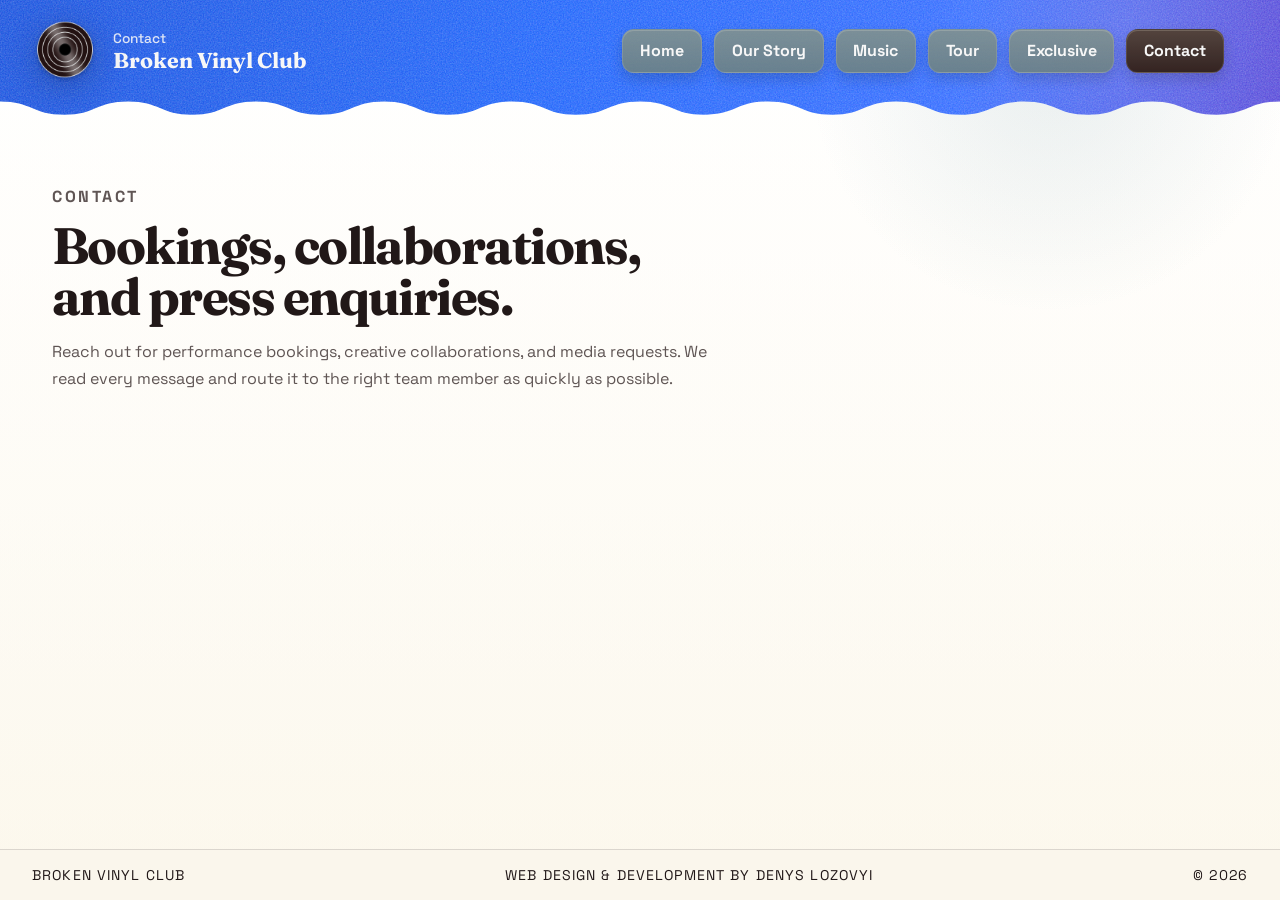
==== contact.html @ ab6408f3 "Added  window for mobile navigation" ====
<!DOCTYPE html>
<html lang="en">
<head>
  <meta charset="UTF-8">
  <meta name="viewport" content="width=device-width, initial-scale=1.0">
  <title>Broken Vinyl Club | Contact</title>
  <meta
    name="description"
    content="Broken Vinyl Club - Contact"
  >
  <link rel="preconnect" href="https://fonts.googleapis.com">
  <link rel="preconnect" href="https://fonts.gstatic.com" crossorigin>
  <link
    href="https://fonts.googleapis.com/css2?family=Fraunces:opsz,wght@9..144,600;9..144,700&family=Space+Grotesk:wght@400;500;700&display=swap"
    rel="stylesheet"
  >
  <link rel="stylesheet" href="theme.css">
  <link rel="stylesheet" href="styles.css">
  <script src="script.js" defer></script>
</head>
<body class="no-js">
  <a class="skip-link" href="#main-content">Skip to content</a>

  <div class="site-frame">
    <header class="site-header">
      <div class="brand-lockup">
        <a class="brand-mark" href="./index.html" aria-label="Broken Vinyl Club homepage">
          <img
            class="brand-mark__image"
            src="./public/images/Logo.png"
            srcset="./public/images/Logo.png 1x, ./public/images/Logo2X.png 2x"
            alt="Broken Vinyl Club logo"
            width="89"
            height="89"
          >
        </a>
        <div class="brand-copy">
          <p class="eyebrow">Contact</p>
          <h1>Broken Vinyl Club</h1>
        </div>
      </div>

      <button
        class="menu-toggle"
        type="button"
        aria-expanded="false"
        aria-controls="site-navigation"
      >
        Menu
      </button>

      <nav class="site-nav" id="site-navigation" aria-label="Primary navigation">
        <ul>
          <li><a href="./index.html">Home</a></li>
          <li><a href="./our-story.html">Our Story</a></li>
          <li><a href="./music.html">Music</a></li>
          <li><a href="./tour.html">Tour</a></li>
          <li><a href="./exclusive.html">Exclusive</a></li>
          <li><a class="is-active" href="./contact.html" aria-current="page">Contact</a></li>
        </ul>
      </nav>
    </header>

    <div class="mobile-nav-overlay" id="mobile-nav-overlay" hidden></div>

    <main id="main-content">
      <section class="section-panel" aria-labelledby="page-title">
        <div class="section-heading">
          <p class="section-kicker">Contact</p>
          <h2 id="page-title">Bookings, collaborations, and press enquiries.</h2>
          <p>
            Reach out for performance bookings, creative collaborations, and media requests. We read every message and route it to the right team member as quickly as possible.
          </p>
        </div>
      </section>
    </main>

    <footer class="site-footer">
      <p>Broken Vinyl Club</p>
      <p>Web Design &amp; Development By Denys Lozovyi</p>
      <p>&copy; <span id="current-year">2026</span></p>
    </footer>
  </div>
</body>
</html>
---- theme.css ----
:root {
  --vinyl: #231212;
  --paper: #fff5da;
  --accent: #8dabb0;
  --sage: #677d80;
  --paper-white: #f7f7f7;
  --titlebar: #185ffa;
  --titlebar-noise-a: rgba(75, 116, 221, 0.4);
  --titlebar-noise-b: rgba(86, 45, 252, 0.21);
  --text: #211818;
  --muted: #5f5554;
  --line: #201715;
  --line-soft: rgba(32, 23, 21, 0.14);
  --table-line: rgba(32, 23, 21, 0.18);
  --surface: #ffffff;
  --surface-warm: #fffaf0;
  --shadow-soft: 0 18px 50px rgba(0, 0, 0, 0.16);
  --shadow-button: 0 10px 22px rgba(35, 18, 18, 0.28);
  --content-width: 1240px;
  --header-gradient:
    radial-gradient(circle at 88% 20%, rgba(247, 247, 247, 0.12), transparent 18%),
    linear-gradient(98deg, #114cdd 0%, var(--titlebar) 42%, #2d67ff 75%, #4f40d6 100%);
  --main-surface-gradient:
    radial-gradient(circle at 82% 8%, rgba(141, 171, 176, 0.14), transparent 18%),
    linear-gradient(180deg, rgba(255, 255, 255, 0.72), rgba(250, 243, 224, 0.38));
  --table-gradient:
    linear-gradient(180deg, rgba(255, 255, 255, 0.88), rgba(255, 250, 235, 0.58));
  }
---- styles.css ----
*,
*::before,
*::after {
  box-sizing: border-box;
}

html {
  scroll-behavior: smooth;
}

body {
  margin: 0;
  min-height: 100vh;
  font-family: "Space Grotesk", "Segoe UI", sans-serif;
  background: var(--main-surface-gradient);
  color: var(--text);
}

img {
  display: block;
  max-width: 100%;
}

a {
  color: inherit;
}

.skip-link {
  position: absolute;
  left: 1rem;
  top: -3rem;
  z-index: 50;
  padding: 0.85rem 1rem;
  border-radius: 999px;
  background: var(--paper);
  color: var(--line);
  text-decoration: none;
  transition: top 0.2s ease;
}

.skip-link:focus {
  top: 1rem;
}

.site-frame {
  min-height: 100vh;
  display: flex;
  flex-direction: column;
  background: var(--main-surface-gradient);
}

.site-header {
  position: relative;
  display: grid;
  grid-template-columns: auto minmax(0, 1fr) auto;
  align-items: center;
  gap: 1rem 1.5rem;
  padding: 1.1rem clamp(1rem, 3vw, 2rem) 3rem;
  background: var(--header-gradient);
  isolation: isolate;
  overflow: hidden;
  -webkit-mask:
    url("data:image/svg+xml,%3Csvg xmlns='http://www.w3.org/2000/svg' viewBox='0 0 240 160' preserveAspectRatio='none'%3E%3Cpath fill='black' d='M0 0H240V123c-6 0-6 16-12 16s-6-16-12-16-6 16-12 16-6-16-12-16-6 16-12 16-6-16-12-16-6 16-12 16-6-16-12-16-6 16-12 16-6-16-12-16-6 16-12 16-6-16-12-16-6 16-12 16-6-16-12-16-6 16-12 16-6-16-12-16-6 16-12 16-6-16-12-16-6 16-12 16-6-16-12-16V0Z'/%3E%3C/svg%3E")
    center bottom / 100% 100% no-repeat;
  mask:
    url("data:image/svg+xml,%3Csvg xmlns='http://www.w3.org/2000/svg' viewBox='0 0 240 160' preserveAspectRatio='none'%3E%3Cpath fill='black' d='M0 0H240V123c-6 0-6 16-12 16s-6-16-12-16-6 16-12 16-6-16-12-16-6 16-12 16-6-16-12-16-6 16-12 16-6-16-12-16-6 16-12 16-6-16-12-16-6 16-12 16-6-16-12-16-6 16-12 16-6-16-12-16-6 16-12 16-6-16-12-16-6 16-12 16-6-16-12-16-6 16-12 16-6-16-12-16V0Z'/%3E%3C/svg%3E")
    center bottom / 100% 100% no-repeat;
}

.site-header::before {
  content: "";
  position: absolute;
  inset: 0;
  background-image:
    radial-gradient(circle, var(--titlebar-noise-a) 0 0.85px, transparent 0.95px),
    radial-gradient(circle, var(--titlebar-noise-b) 0 0.8px, transparent 0.92px),
    url("data:image/svg+xml,%3Csvg xmlns='http://www.w3.org/2000/svg' viewBox='0 0 160 160'%3E%3Cfilter id='n'%3E%3CfeTurbulence type='fractalNoise' baseFrequency='0.82' numOctaves='2' stitchTiles='stitch'/%3E%3C/filter%3E%3Crect width='160' height='160' filter='url(%23n)' opacity='0.9'/%3E%3C/svg%3E");
  background-size: 8px 8px, 9px 9px, 180px 180px;
  background-position: 0 0, 3px 2px, 0 0;
  mix-blend-mode: screen;
  opacity: 0.42;
  pointer-events: none;
}

.brand-lockup {
  display: flex;
  align-items: center;
  gap: 0.9rem;
  position: relative;
  z-index: 1;
  min-width: 0;
}

.brand-mark {
  display: inline-flex;
  align-items: center;
  justify-content: center;
  text-decoration: none;
}

.brand-mark__image {
  width: 4.15rem;
  height: auto;
  filter: drop-shadow(0 8px 18px rgba(12, 12, 20, 0.28));
}

.brand-copy {
  color: var(--paper-white);
}

.brand-copy .eyebrow {
  margin: 0 0 0.18rem;
  font-size: 0.86rem;
  font-weight: 500;
  letter-spacing: 0;
  text-transform: none;
  opacity: 0.88;
}

.brand-copy h1,
.section-heading h2,
.hero-copy h2 {
  font-family: "Fraunces", Georgia, serif;
}

.brand-copy h1 {
  margin: 0;
  font-size: clamp(1rem, 1.8vw, 1.35rem);
  line-height: 1.05;
  text-wrap: balance;
}

.menu-toggle {
  display: none;
  border: 1px solid rgba(255, 245, 218, 0.22);
  border-radius: 0.9rem;
  padding: 0.75rem 1rem;
  font: inherit;
  font-weight: 700;
  color: var(--paper-white);
  background: rgba(103, 125, 128, 0.9);
  box-shadow: var(--shadow-button);
}

.mobile-nav-overlay {
  display: none;
}

.mobile-nav-panel {
  display: none;
}

.site-nav {
  position: relative;
  z-index: 1;
  justify-self: end;
}

.site-nav ul {
  display: flex;
  align-items: center;
  gap: 0.75rem;
  margin: 0;
  padding: 0;
  list-style: none;
  flex-wrap: wrap;
}

.site-nav a {
  display: inline-flex;
  align-items: center;
  justify-content: center;
  min-height: 2.75rem;
  padding: 0.65rem 1.05rem;
  border: 1px solid rgba(255, 245, 218, 0.12);
  border-radius: 0.75rem;
  background:
    linear-gradient(180deg, rgba(255, 245, 218, 0.16), rgba(255, 245, 218, 0.04)),
    rgba(103, 125, 128, 0.9);
  box-shadow:
    inset 0 1px 0 rgba(255, 245, 218, 0.18),
    0 6px 14px rgba(15, 15, 15, 0.18);
  color: var(--paper-white);
  font-weight: 700;
  text-decoration: none;
  transition:
    transform 0.22s ease,
    background-color 0.22s ease,
    box-shadow 0.22s ease;
}

.site-nav a:hover,
.site-nav a:focus-visible {
  transform: translateY(-2px);
  background:
    linear-gradient(180deg, rgba(255, 245, 218, 0.22), rgba(255, 245, 218, 0.08)),
    color-mix(in srgb, var(--sage) 82%, var(--accent) 18%);
  box-shadow:
    inset 0 1px 0 rgba(255, 245, 218, 0.2),
    0 10px 20px rgba(15, 15, 15, 0.22);
}

.site-nav a.is-active {
  background:
    linear-gradient(180deg, rgba(255, 245, 218, 0.22), rgba(255, 245, 218, 0.08)),
    var(--vinyl);
}

#main-content {
  flex: 1;
}

.section-panel {
  width: min(100%, var(--content-width));
  margin: 0 auto;
  padding: 3.2rem clamp(1rem, 3vw, 2rem);
}

.hero {
  display: grid;
  grid-template-columns: minmax(260px, 0.92fr) minmax(320px, 1.08fr);
  gap: clamp(2rem, 4vw, 4.5rem);
  align-items: center;
  border-bottom: 1px solid var(--line-soft);
  
}

.hero-art {
  position: relative;
  min-height: 310px;
  border-radius: 1.6rem;
  background:
    radial-gradient(circle at 30% 30%, rgba(255, 245, 218, 0.48), transparent 32%),
    radial-gradient(circle at 70% 70%, rgba(141, 171, 176, 0.22), transparent 28%),
    linear-gradient(135deg, #ff9a61, #ff9560 42%, #ffb37a);
  box-shadow:
    0 0 0 1px rgba(35, 18, 18, 0.06),
    0 16px 35px rgba(255, 151, 102, 0.22);
  overflow: hidden;
}

.hero-art span {
  position: absolute;
  left: 1.2rem;
  bottom: 1.2rem;
  padding: 0.55rem 0.8rem;
  border-radius: 999px;
  background: rgba(35, 18, 18, 0.78);
  color: var(--paper-white);
  font-size: 0.88rem;
  letter-spacing: 0.03em;
}

.hero-copy {
  max-width: 36rem;
}

.section-kicker {
  margin: 0 0 0.6rem;
  font-size: 0.85rem;
  font-weight: 700;
  letter-spacing: 0.16em;
  text-transform: uppercase;
  color: var(--muted);
}

.hero-copy h2,
.section-heading h2 {
  margin: 0;
  font-size: clamp(2rem, 4vw, 3.45rem);
  line-height: 1;
  letter-spacing: -0.03em;
}

.hero-copy p,
.section-heading p,
table,
caption {
  font-size: 1rem;
  line-height: 1.72;
}

.hero-copy p:not(.section-kicker) {
  margin: 1rem 0 0;
  color: var(--muted);
}

.button {
  display: inline-flex;
  align-items: center;
  justify-content: center;
  min-height: 3.2rem;
  padding: 0.9rem 1.35rem;
  border-radius: 999px;
  border: 0;
  font: inherit;
  font-weight: 700;
  text-decoration: none;
  cursor: pointer;
  transition:
    transform 0.22s ease,
    box-shadow 0.22s ease,
    background-color 0.22s ease;
}

.button-primary {
  margin-top: 1.55rem;
  background:
    linear-gradient(180deg, rgba(255, 245, 218, 0.16), rgba(255, 245, 218, 0)),
    var(--vinyl);
  color: var(--paper-white);
  box-shadow: var(--shadow-button);
}

.button-primary:hover,
.button-primary:focus-visible {
  transform: translateY(-2px);
  box-shadow: 0 16px 30px rgba(35, 18, 18, 0.34);
}

.section-heading {
  max-width: 42rem;
}

.section-heading p:not(.section-kicker) {
  margin: 0.95rem 0 0;
  color: var(--muted);
}

.table-wrap {
  margin-top: 2rem;
  overflow-x: auto;
  border-radius: 1.4rem;
  background:
    var(--table-gradient);
  box-shadow:
    inset 0 0 0 1px rgba(32, 23, 21, 0.06),
    var(--shadow-soft);
}

table {
  width: 100%;
  border-collapse: collapse;
  min-width: 660px;
}

caption {
  padding: 1.4rem 1.4rem 0;
  text-align: left;
  font-weight: 700;
}

th,
td {
  padding: 1rem 1.4rem;
  text-align: left;
  border-bottom: 1px solid var(--table-line);
}

th {
  font-size: 0.9rem;
  letter-spacing: 0.08em;
  text-transform: uppercase;
  color: var(--muted);
}

tbody tr {
  transition: background-color 0.2s ease;
}

tbody tr:hover {
  background: rgba(141, 171, 176, 0.12);
}

.site-footer {
  display: flex;
  flex-wrap: wrap;
  justify-content: space-between;
  gap: 0.8rem 1.5rem;
  margin-top: auto;
  padding: 1rem clamp(1rem, 3vw, 2rem);
  border-top: 1px solid var(--line-soft);
  background: color-mix(in srgb, var(--paper) 38%, var(--paper-white) 62%);
  font-size: 0.88rem;
  text-transform: uppercase;
  letter-spacing: 0.08em;
}

.site-footer p {
  margin: 0;
}

.toast {
  position: fixed;
  right: 1rem;
  bottom: 1rem;
  z-index: 60;
  max-width: min(26rem, calc(100vw - 2rem));
  padding: 0.95rem 1rem;
  border-radius: 1rem;
  background: rgba(35, 18, 18, 0.94);
  color: var(--paper-white);
  box-shadow: 0 14px 30px rgba(0, 0, 0, 0.25);
  opacity: 0;
  transform: translateY(1rem);
  pointer-events: none;
  transition:
    opacity 0.22s ease,
    transform 0.22s ease;
}

.toast.is-visible {
  opacity: 1;
  transform: translateY(0);
}

.reveal {
  opacity: 0;
  transform: translateY(20px);
  transition:
    opacity 0.5s ease,
    transform 0.5s ease;
}

.reveal.is-visible {
  opacity: 1;
  transform: translateY(0);
}

@media (max-width: 900px) {
  .site-header {
    grid-template-columns: minmax(0, 1fr) auto;
    align-items: start;
    padding-bottom: 2rem;
  }

  .menu-toggle {
    display: none;
    position: relative;
    z-index: 90;
  }

  body.js-ready .menu-toggle {
    display: inline-flex;
  }

  body.js-ready .mobile-nav-overlay {
    display: block;
    position: fixed;
    inset: 0;
    z-index: 180;
    background: rgba(19, 15, 18, 0.34);
    opacity: 0;
    pointer-events: none;
    transition: opacity 0.22s ease;
  }

  body.js-ready .mobile-nav-overlay.is-open {
    opacity: 1;
    pointer-events: auto;
  }

  body.js-ready .site-nav {
    display: none;
  }

  body.js-ready .mobile-nav-panel {
    position: fixed;
    top: calc(env(safe-area-inset-top, 0px) + 4.4rem);
    right: calc(clamp(1rem, 3vw, 2rem) + env(safe-area-inset-right, 0px));
    z-index: 200;
    display: none;
    width: clamp(13.5rem, 28vw, 19rem);
    max-width: calc(100vw - 7rem);
    padding: 0.95rem;
    border: 1px solid rgba(255, 245, 218, 0.24);
    border-radius: 1rem;
    background: rgba(20, 16, 22, 0.58);
    box-shadow:
      inset 0 1px 0 rgba(255, 245, 218, 0.15),
      0 24px 46px rgba(0, 0, 0, 0.3);
    backdrop-filter: blur(14px);
    -webkit-backdrop-filter: blur(14px);
  }

  body.js-ready .mobile-nav-panel.is-open {
    display: block;
  }

  body.js-ready .mobile-nav-panel ul {
    margin: 0;
    padding: 0;
    list-style: none;
    flex-direction: column;
    display: flex;
    align-items: stretch;
    gap: 0.55rem;
  }

  body.js-ready .mobile-nav-panel a {
    display: inline-flex;
    align-items: center;
    justify-content: center;
    width: 100%;
    min-height: 2.5rem;
    padding: 0.65rem 0.8rem;
    border: 1px solid rgba(255, 245, 218, 0.12);
    border-radius: 0.75rem;
    background:
      linear-gradient(180deg, rgba(255, 245, 218, 0.16), rgba(255, 245, 218, 0.04)),
      rgba(103, 125, 128, 0.9);
    box-shadow:
      inset 0 1px 0 rgba(255, 245, 218, 0.18),
      0 6px 14px rgba(15, 15, 15, 0.18);
    color: var(--paper-white);
    font-weight: 700;
    text-decoration: none;
  }

  body.js-ready .mobile-nav-panel a:hover,
  body.js-ready .mobile-nav-panel a:focus-visible {
    transform: translateY(-2px);
    background:
      linear-gradient(180deg, rgba(255, 245, 218, 0.22), rgba(255, 245, 218, 0.08)),
      color-mix(in srgb, var(--sage) 82%, var(--accent) 18%);
    box-shadow:
      inset 0 1px 0 rgba(255, 245, 218, 0.2),
      0 10px 20px rgba(15, 15, 15, 0.22);
  }

  body.js-ready .mobile-nav-panel a.is-active {
    background:
      linear-gradient(180deg, rgba(255, 245, 218, 0.22), rgba(255, 245, 218, 0.08)),
      var(--vinyl);
  }

  body.nav-open {
    overflow: hidden;
  }

  .hero {
    grid-template-columns: 1fr;
  }

  .hero-art {
    min-height: 250px;
    order: -1;
  }
}

@media (max-width: 640px) {
  .site-header,
  .section-panel {
    padding-left: 1rem;
    padding-right: 1rem;
  }

  .brand-lockup {
    align-items: flex-start;
  }

  .brand-mark__image {
    width: 3.75rem;
  }

  .brand-copy .eyebrow {
    font-size: 0.8rem;
  }

  .brand-copy h1 {
    font-size: 1rem;
  }

  .hero-copy h2,
  .section-heading h2 {
    font-size: 1.8rem;
  }

  .hero-copy p,
  .section-heading p,
  table,
  caption {
    font-size: 0.96rem;
  }

  .site-footer {
    flex-direction: column;
  }
}

@media (prefers-reduced-motion: reduce) {
  html {
    scroll-behavior: auto;
  }

  *,
  *::before,
  *::after {
    animation-duration: 0.01ms !important;
    animation-iteration-count: 1 !important;
    transition-duration: 0.01ms !important;
  }
}
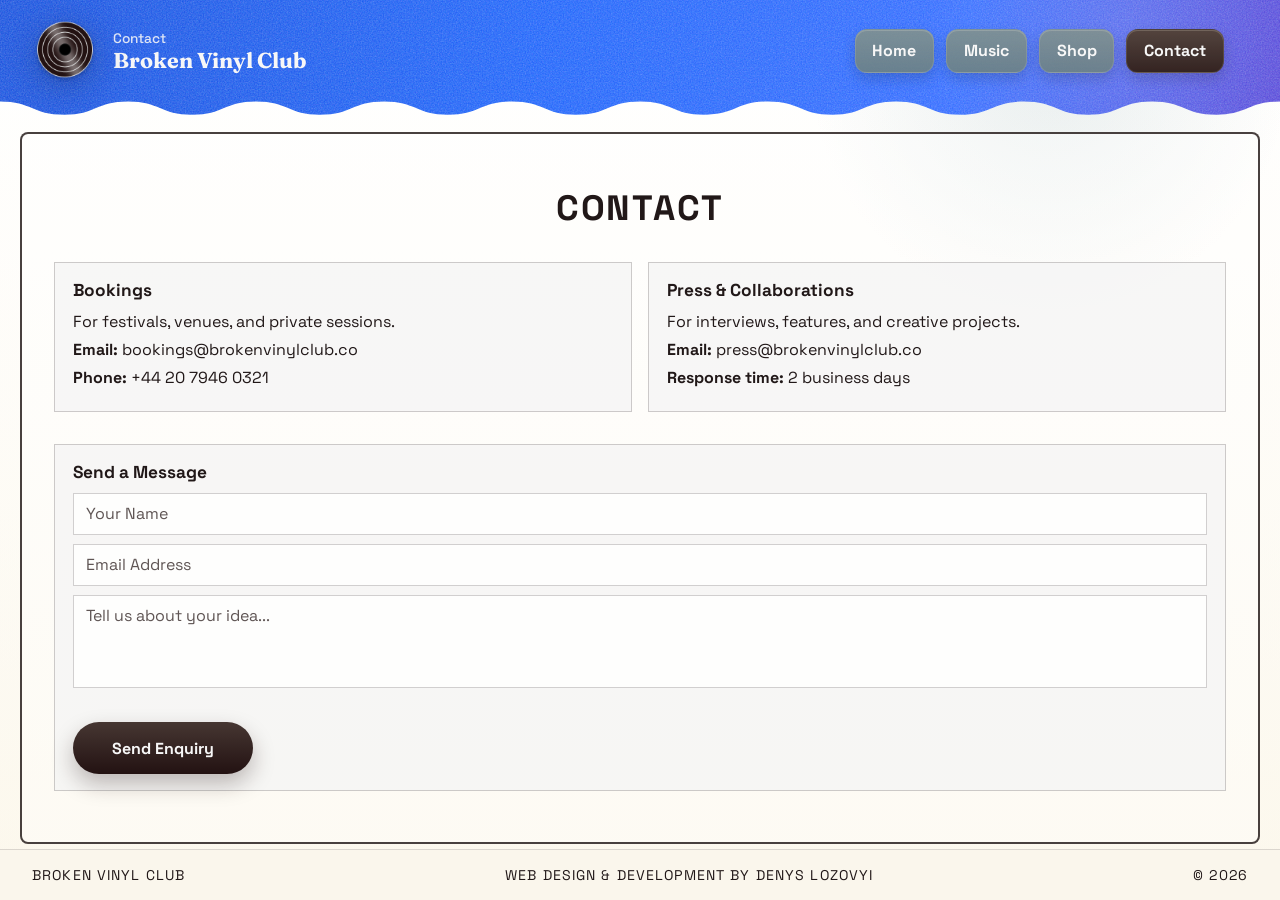
==== commit 5bc73336: "finished the website" ====
--- a/contact.html
+++ b/contact.html
@@ -52,10 +52,8 @@
       <nav class="site-nav" id="site-navigation" aria-label="Primary navigation">
         <ul>
           <li><a href="./index.html">Home</a></li>
-          <li><a href="./our-story.html">Our Story</a></li>
           <li><a href="./music.html">Music</a></li>
-          <li><a href="./tour.html">Tour</a></li>
-          <li><a href="./exclusive.html">Exclusive</a></li>
+          <li><a href="./shop.html">Shop</a></li>
           <li><a class="is-active" href="./contact.html" aria-current="page">Contact</a></li>
         </ul>
       </nav>
@@ -64,13 +62,33 @@
     <div class="mobile-nav-overlay" id="mobile-nav-overlay" hidden></div>
 
     <main id="main-content">
-      <section class="section-panel" aria-labelledby="page-title">
-        <div class="section-heading">
-          <p class="section-kicker">Contact</p>
-          <h2 id="page-title">Bookings, collaborations, and press enquiries.</h2>
-          <p>
-            Reach out for performance bookings, creative collaborations, and media requests. We read every message and route it to the right team member as quickly as possible.
-          </p>
+      <section class="section-panel page-surface contact-page" aria-labelledby="page-title">
+        <div class="page-heading">
+          <h2 id="page-title">Contact</h2>
+        </div>
+
+        <div class="contact-grid">
+          <article class="contact-card">
+            <h3>Bookings</h3>
+            <p>For festivals, venues, and private sessions.</p>
+            <p><strong>Email:</strong> bookings@brokenvinylclub.co</p>
+            <p><strong>Phone:</strong> +44 20 7946 0321</p>
+          </article>
+
+          <article class="contact-card">
+            <h3>Press &amp; Collaborations</h3>
+            <p>For interviews, features, and creative projects.</p>
+            <p><strong>Email:</strong> press@brokenvinylclub.co</p>
+            <p><strong>Response time:</strong> 2 business days</p>
+          </article>
+        </div>
+
+        <div class="contact-form-placeholder">
+          <h3>Send a Message</h3>
+          <div class="form-row-placeholder">Your Name</div>
+          <div class="form-row-placeholder">Email Address</div>
+          <div class="form-area-placeholder">Tell us about your idea...</div>
+          <a class="button contact-cta button-primary" href="mailto:hello@brokenvinylclub.co">Send Enquiry</a>
         </div>
       </section>
     </main>
--- a/styles.css
+++ b/styles.css
@@ -216,6 +216,191 @@
   padding: 3.2rem clamp(1rem, 3vw, 2rem);
 }
 
+.page-surface {
+  min-height: 560px;
+  border: 2px solid rgba(32, 23, 21, 0.82);
+  border-radius: 0.5rem;
+  background: rgba(255, 255, 255, 0.35);
+}
+
+.page-heading h2 {
+  margin: 0;
+  text-align: center;
+  text-transform: uppercase;
+  font-family: "Space Grotesk", "Segoe UI", sans-serif;
+  font-size: clamp(1.8rem, 3vw, 2.2rem);
+  letter-spacing: 0.05em;
+}
+
+.music-page {
+  display: flex;
+  flex-direction: column;
+  gap: 4.5rem;
+  border: 0;
+}
+
+.album-grid {
+  display: grid;
+  grid-template-columns: repeat(3, minmax(190px, 1fr));
+  gap: 2.5rem;
+  width: min(100%, 960px);
+  margin: 0 auto;
+}
+
+.album-card {
+  padding: 0.55rem;
+  background: rgba(231, 231, 231, 0.88);
+  border: 1px solid rgba(32, 23, 21, 0.18);
+  border-radius: 0.55rem;
+}
+
+.album-cover-placeholder {
+  display: flex;
+  align-items: center;
+  justify-content: center;
+  min-height: 168px;
+  border: 1px solid rgba(32, 23, 21, 0.45);
+  background: rgba(202, 202, 202, 0.95);
+  color: rgba(33, 24, 24, 0.85);
+  font-size: 0.9rem;
+}
+
+.album-cover-placeholder span {
+  display: inline-block;
+  text-transform: lowercase;
+  transform: rotate(-27deg);
+}
+
+.album-cover-media {
+  width: 100%;
+  aspect-ratio: 1 / 1;
+  border: 1px solid rgba(32, 23, 21, 0.45);
+  background: rgba(202, 202, 202, 0.95);
+  object-fit: cover;
+}
+
+.album-card h3 {
+  margin: 0.75rem 0 0.2rem;
+  font-size: 0.96rem;
+  font-weight: 500;
+}
+
+.album-card p {
+  margin: 0;
+  font-size: 0.9rem;
+  color: var(--muted);
+}
+
+.shop-page {
+  display: flex;
+  flex-direction: column;
+  gap: 2.25rem;
+  border: 0;
+}
+
+.shop-layout {
+  display: grid;
+  grid-template-columns: minmax(240px, 0.95fr) minmax(260px, 1.05fr);
+  gap: 1.5rem;
+  align-items: stretch;
+}
+
+.shop-vinyl-media {
+  width: 100%;
+  aspect-ratio: 3 / 2;
+  border: 1px solid rgba(32, 23, 21, 0.35);
+  border-radius: 0.55rem;
+  background: rgba(207, 207, 207, 0.92);
+  object-fit: cover;
+}
+
+.shop-details {
+  display: flex;
+  flex-direction: column;
+  gap: 0.9rem;
+  padding: 1rem 1.1rem;
+  border: 1px solid rgba(32, 23, 21, 0.2);
+  border-radius: 0.55rem;
+  background: rgba(245, 245, 245, 0.75);
+}
+
+.shop-details h3 {
+  margin: 0;
+  font-size: 1.25rem;
+}
+
+.shop-details p {
+  margin: 0;
+  line-height: 1.55;
+}
+
+.shop-label {
+  font-weight: 700;
+  margin-top: 0.2rem;
+}
+
+.shop-select {
+  min-height: 2.8rem;
+  border: 1px solid rgba(32, 23, 21, 0.25);
+  border-radius: 0.5rem;
+  padding: 0.55rem 0.75rem;
+  font: inherit;
+  background: rgba(255, 255, 255, 0.92);
+  color: var(--line);
+}
+
+.contact-page {
+  display: flex;
+  flex-direction: column;
+  gap: 2rem;
+}
+
+.contact-grid {
+  display: grid;
+  grid-template-columns: repeat(2, minmax(240px, 1fr));
+  gap: 1rem;
+}
+
+.contact-card,
+.contact-form-placeholder {
+  padding: 1rem 1.1rem;
+  border: 1px solid rgba(32, 23, 21, 0.2);
+  background: rgba(245, 245, 245, 0.75);
+}
+
+.contact-card h3,
+.contact-form-placeholder h3 {
+  margin: 0 0 0.6rem;
+  font-size: 1.08rem;
+}
+
+.contact-card p {
+  margin: 0 0 0.45rem;
+}
+
+.form-row-placeholder,
+.form-area-placeholder {
+  display: flex;
+  align-items: center;
+  min-height: 2.6rem;
+  margin-bottom: 0.6rem;
+  padding: 0 0.75rem;
+  border: 1px solid rgba(32, 23, 21, 0.2);
+  background: rgba(255, 255, 255, 0.85);
+  color: var(--muted);
+}
+
+.form-area-placeholder {
+  min-height: 5.8rem;
+  align-items: flex-start;
+  padding-top: 0.55rem;
+}
+
+.contact-cta {
+  margin-top: 0.4rem;
+  min-width: 180px;
+}
+
 .hero {
   display: grid;
   grid-template-columns: minmax(260px, 0.92fr) minmax(320px, 1.08fr);
@@ -542,6 +727,29 @@
     grid-template-columns: 1fr;
   }
 
+  .page-surface {
+    min-height: auto;
+  }
+
+  .album-grid {
+    grid-template-columns: 1fr;
+    width: 100%;
+    max-width: 360px;
+    gap: 1rem;
+  }
+
+  .shop-layout {
+    grid-template-columns: 1fr;
+  }
+
+  .shop-vinyl-media {
+    max-width: 520px;
+  }
+
+  .contact-grid {
+    grid-template-columns: 1fr;
+  }
+
   .hero-art {
     min-height: 250px;
     order: -1;
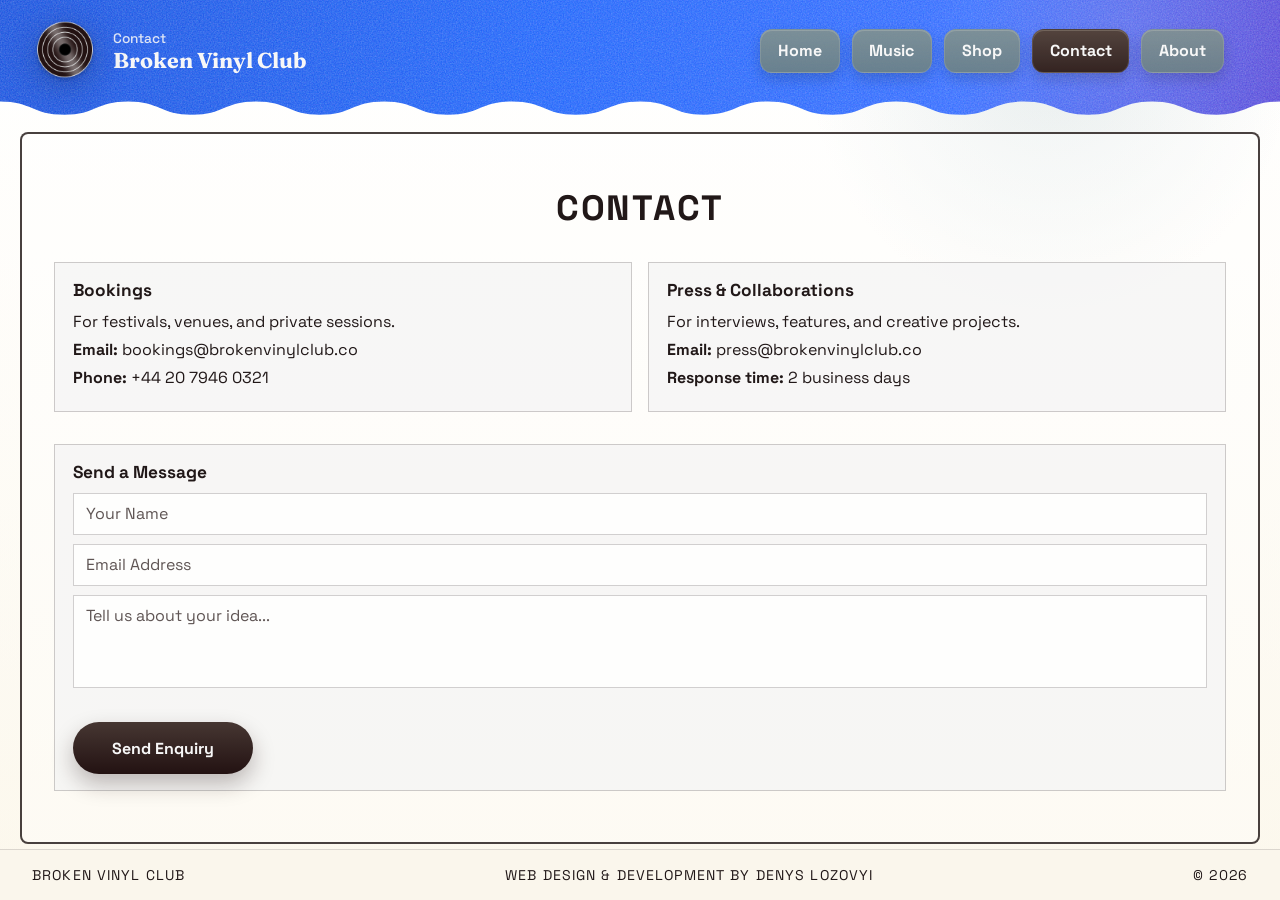
==== commit 943ef89f: "added about page" ====
--- a/contact.html
+++ b/contact.html
@@ -55,6 +55,7 @@
           <li><a href="./music.html">Music</a></li>
           <li><a href="./shop.html">Shop</a></li>
           <li><a class="is-active" href="./contact.html" aria-current="page">Contact</a></li>
+          <li><a href="./about.html">About</a></li>
         </ul>
       </nav>
     </header>
@@ -101,3 +102,4 @@
   </div>
 </body>
 </html>
+
--- a/styles.css
+++ b/styles.css
@@ -401,6 +401,42 @@
   min-width: 180px;
 }
 
+.about-page {
+  display: flex;
+  flex-direction: column;
+  gap: 1.6rem;
+}
+
+.about-intro {
+  max-width: 54rem;
+}
+
+.about-tools-grid {
+  display: grid;
+  grid-template-columns: repeat(2, minmax(240px, 1fr));
+  gap: 1rem;
+}
+
+.about-tool-card {
+  padding: 1rem 1.1rem;
+  border: 1px solid rgba(32, 23, 21, 0.2);
+  border-radius: 0.55rem;
+  background: rgba(245, 245, 245, 0.75);
+}
+
+.about-tool-card h3 {
+  margin: 0 0 0.55rem;
+  font-size: 1.08rem;
+}
+
+.about-tool-card p {
+  margin: 0 0 0.4rem;
+}
+
+.about-tool-card a {
+  text-decoration-thickness: 1px;
+}
+
 .hero {
   display: grid;
   grid-template-columns: minmax(260px, 0.92fr) minmax(320px, 1.08fr);
@@ -750,6 +786,10 @@
     grid-template-columns: 1fr;
   }
 
+  .about-tools-grid {
+    grid-template-columns: 1fr;
+  }
+
   .hero-art {
     min-height: 250px;
     order: -1;
